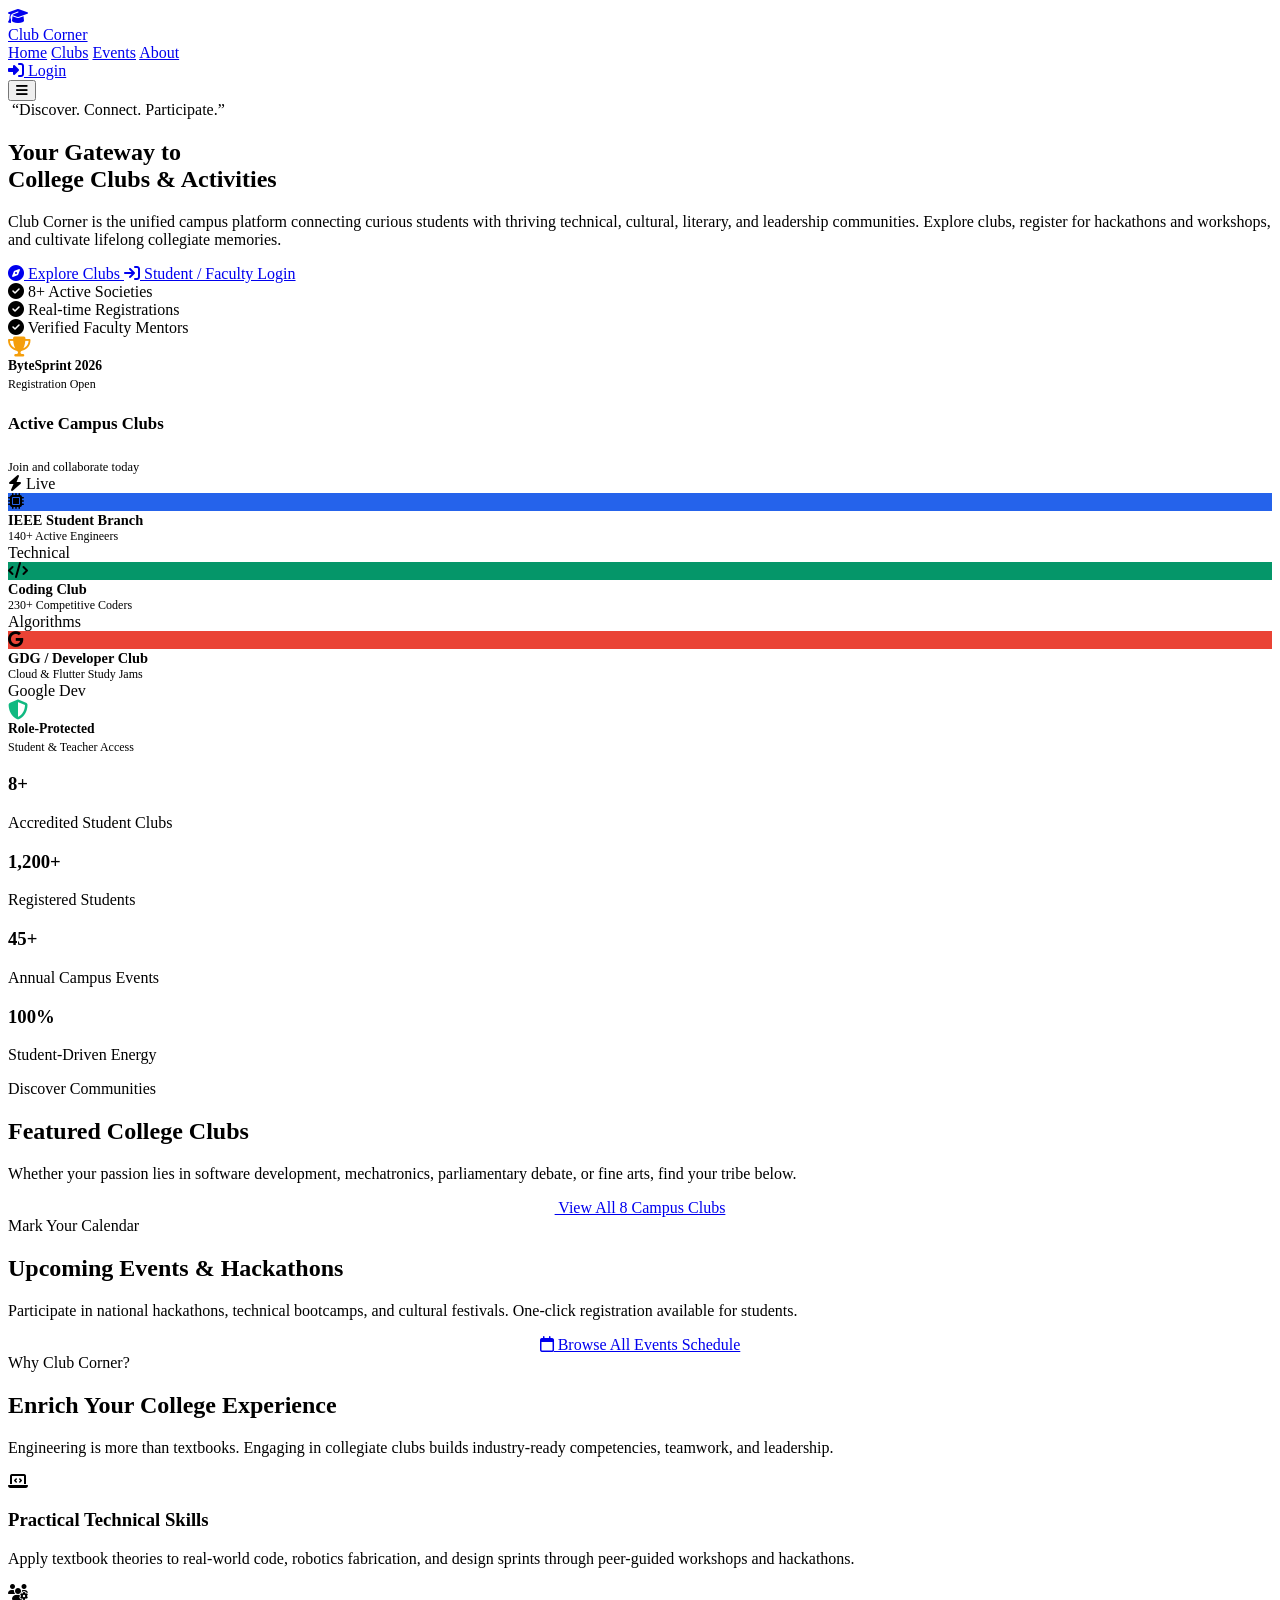
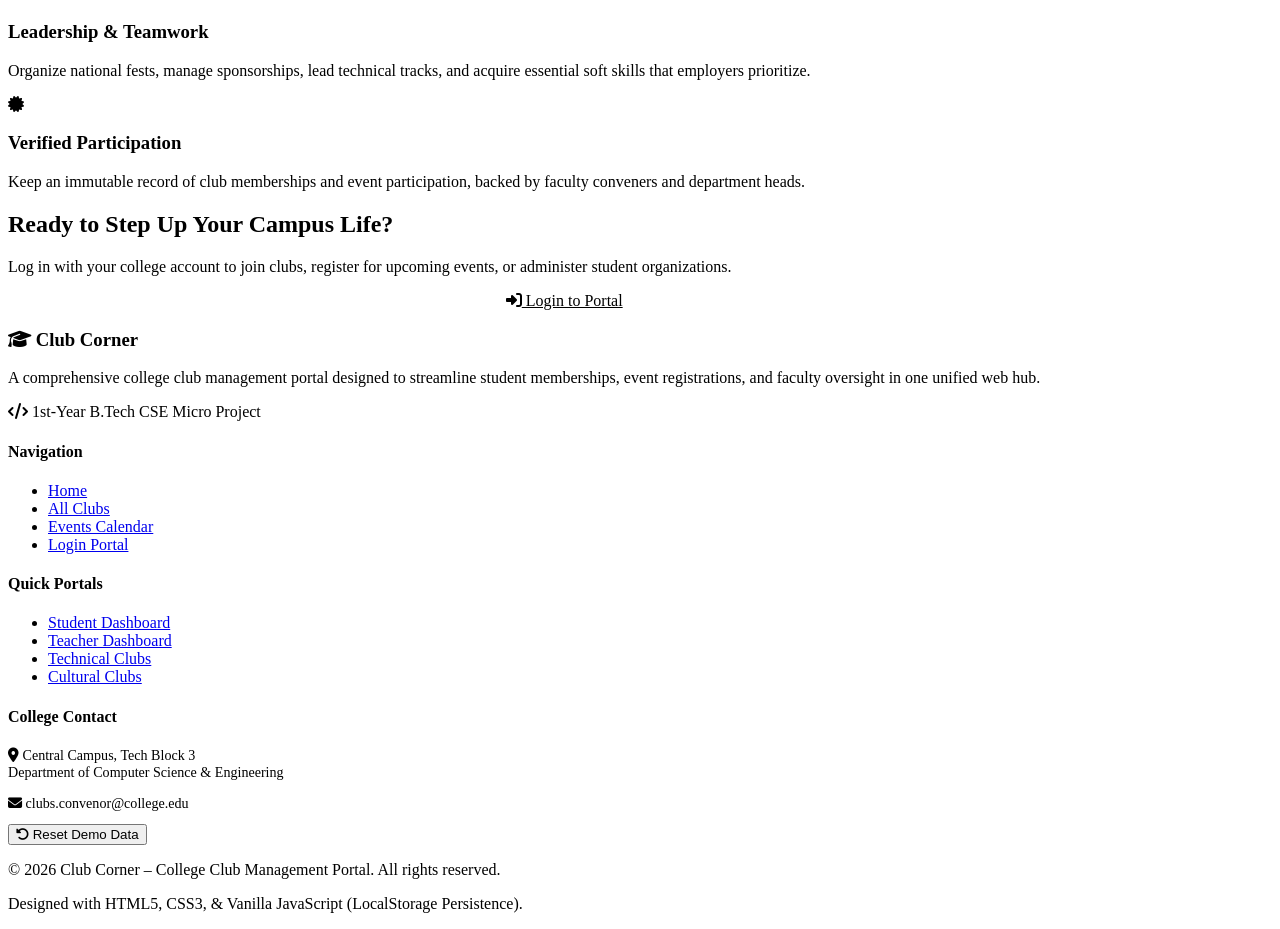
==== index.html @ ac7458be "Add files via upload" ====
<!DOCTYPE html>
<html lang="en">
<head>
    <meta charset="UTF-8">
    <meta name="viewport" content="width=device-width, initial-scale=1.0">
    <title>Club Corner – College Club Management Portal</title>
    <!-- Google Fonts: Plus Jakarta Sans -->
    <link rel="preconnect" href="https://fonts.googleapis.com">
    <link rel="preconnect" href="https://fonts.gstatic.com" crossorigin>
    <link href="https://fonts.googleapis.com/css2?family=Plus+Jakarta+Sans:wght@400;500;600;700;800&display=swap" rel="stylesheet">
    <!-- Font Awesome Icons -->
    <link rel="stylesheet" href="https://cdnjs.cloudflare.com/ajax/libs/font-awesome/6.4.0/css/all.min.css">
    <!-- Main & Landing CSS -->
    <link rel="stylesheet" href="css/main.css">
    <link rel="stylesheet" href="css/landing.css">
</head>
<body>

    <!-- Header Navigation -->
    <header class="site-header">
        <div class="container navbar">
            <a href="index.html" class="brand-logo">
                <div class="brand-icon">
                    <i class="fa-solid fa-graduation-cap"></i>
                </div>
                <span>Club Corner</span>
            </a>

            <nav class="nav-links" id="nav-links">
                <a href="index.html" class="nav-link active">Home</a>
                <a href="clubs.html" class="nav-link">Clubs</a>
                <a href="events.html" class="nav-link">Events</a>
                <a href="#about" class="nav-link">About</a>
            </nav>

            <div class="nav-actions">
                <div id="nav-user-container">
                    <!-- Populated dynamically by auth.initNavUser() -->
                    <a href="login.html" class="btn btn-primary nav-login-btn">
                        <i class="fa-solid fa-right-to-bracket"></i> Login
                    </a>
                </div>
                <button class="mobile-menu-btn" id="mobile-menu-btn" aria-label="Toggle navigation menu">
                    <i class="fa-solid fa-bars"></i>
                </button>
            </div>
        </div>
    </header>

    <!-- Main Content Area -->
    <main class="main-content">

        <!-- 1. HERO SECTION -->
        <section class="hero-section">
            <div class="container hero-grid">
                <div class="hero-text">
                    <div class="hero-tagline">
                        <i class="fa-solid fa-sparkles"></i>
                        <span>“Discover. Connect. Participate.”</span>
                    </div>
                    <h1 class="hero-title">
                        Your Gateway to <br>
                        <span class="text-gradient">College Clubs & Activities</span>
                    </h1>
                    <p class="hero-description">
                        Club Corner is the unified campus platform connecting curious students with 
                        thriving technical, cultural, literary, and leadership communities. Explore clubs, 
                        register for hackathons and workshops, and cultivate lifelong collegiate memories.
                    </p>
                    <div class="hero-actions">
                        <a href="clubs.html" class="btn btn-primary btn-lg">
                            <i class="fa-solid fa-compass"></i> Explore Clubs
                        </a>
                        <a href="login.html" class="btn btn-secondary btn-lg">
                            <i class="fa-solid fa-arrow-right-to-bracket"></i> Student / Faculty Login
                        </a>
                    </div>
                    <div class="hero-highlights">
                        <div class="hero-highlight-item">
                            <i class="fa-solid fa-circle-check"></i>
                            <span>8+ Active Societies</span>
                        </div>
                        <div class="hero-highlight-item">
                            <i class="fa-solid fa-circle-check"></i>
                            <span>Real-time Registrations</span>
                        </div>
                        <div class="hero-highlight-item">
                            <i class="fa-solid fa-circle-check"></i>
                            <span>Verified Faculty Mentors</span>
                        </div>
                    </div>
                </div>

                <!-- Hero Graphic Mockup -->
                <div class="hero-visual">
                    <div class="hero-card-stack">
                        <div class="hero-floating-badge badge-top-right">
                            <i class="fa-solid fa-trophy" style="color: #f59e0b; font-size: 1.25rem;"></i>
                            <div>
                                <strong style="display:block; font-size:0.85rem; color:var(--slate-800);">ByteSprint 2026</strong>
                                <span style="font-size:0.75rem; color:var(--slate-500);">Registration Open</span>
                            </div>
                        </div>

                        <div class="hero-main-card">
                            <div class="hero-preview-header">
                                <div>
                                    <h4 style="font-size:1.05rem; font-weight:800; color:var(--slate-900);">Active Campus Clubs</h4>
                                    <span style="font-size:0.78rem; color:var(--slate-500);">Join and collaborate today</span>
                                </div>
                                <span class="badge badge-tech"><i class="fa-solid fa-bolt"></i> Live</span>
                            </div>

                            <div class="hero-preview-club">
                                <div class="club-icon-circle" style="background:#2563eb;">
                                    <i class="fa-solid fa-microchip"></i>
                                </div>
                                <div style="flex:1;">
                                    <strong style="font-size:0.9rem; color:var(--slate-900);">IEEE Student Branch</strong>
                                    <p style="font-size:0.75rem; color:var(--slate-500); margin:0;">140+ Active Engineers</p>
                                </div>
                                <span class="badge badge-tech">Technical</span>
                            </div>

                            <div class="hero-preview-club">
                                <div class="club-icon-circle" style="background:#059669;">
                                    <i class="fa-solid fa-code"></i>
                                </div>
                                <div style="flex:1;">
                                    <strong style="font-size:0.9rem; color:var(--slate-900);">Coding Club</strong>
                                    <p style="font-size:0.75rem; color:var(--slate-500); margin:0;">230+ Competitive Coders</p>
                                </div>
                                <span class="badge badge-tech">Algorithms</span>
                            </div>

                            <div class="hero-preview-club">
                                <div class="club-icon-circle" style="background:#ea4335;">
                                    <i class="fa-brands fa-google"></i>
                                </div>
                                <div style="flex:1;">
                                    <strong style="font-size:0.9rem; color:var(--slate-900);">GDG / Developer Club</strong>
                                    <p style="font-size:0.75rem; color:var(--slate-500); margin:0;">Cloud & Flutter Study Jams</p>
                                </div>
                                <span class="badge badge-tech">Google Dev</span>
                            </div>
                        </div>

                        <div class="hero-floating-badge badge-bottom-left">
                            <i class="fa-solid fa-shield-halved" style="color: #10b981; font-size: 1.25rem;"></i>
                            <div>
                                <strong style="display:block; font-size:0.85rem; color:var(--slate-800);">Role-Protected</strong>
                                <span style="font-size:0.75rem; color:var(--slate-500);">Student & Teacher Access</span>
                            </div>
                        </div>
                    </div>
                </div>
            </div>
        </section>

        <!-- Stats Ribbon -->
        <section class="stats-ribbon">
            <div class="container stats-grid">
                <div class="stat-item">
                    <h3>8+</h3>
                    <p>Accredited Student Clubs</p>
                </div>
                <div class="stat-item">
                    <h3>1,200+</h3>
                    <p>Registered Students</p>
                </div>
                <div class="stat-item">
                    <h3>45+</h3>
                    <p>Annual Campus Events</p>
                </div>
                <div class="stat-item">
                    <h3>100%</h3>
                    <p>Student-Driven Energy</p>
                </div>
            </div>
        </section>

        <!-- 2. FEATURED CLUBS SECTION -->
        <section class="featured-clubs-section" id="clubs-section">
            <div class="container">
                <div class="section-header">
                    <span class="section-subtitle">Discover Communities</span>
                    <h2 class="section-title">Featured College Clubs</h2>
                    <p class="section-desc">
                        Whether your passion lies in software development, mechatronics, parliamentary debate, or fine arts, find your tribe below.
                    </p>
                </div>

                <!-- Dynamic container rendered by landing.js -->
                <div class="clubs-grid" id="featured-clubs-container">
                    <!-- Populated dynamically -->
                </div>

                <div style="text-align: center; margin-top: 1rem;">
                    <a href="clubs.html" class="btn btn-outline btn-lg">
                        <i class="fa-solid fa-grid-2"></i> View All 8 Campus Clubs
                    </a>
                </div>
            </div>
        </section>

        <!-- 3. UPCOMING EVENTS SECTION -->
        <section class="upcoming-events-section" id="events-section">
            <div class="container">
                <div class="section-header">
                    <span class="section-subtitle">Mark Your Calendar</span>
                    <h2 class="section-title">Upcoming Events & Hackathons</h2>
                    <p class="section-desc">
                        Participate in national hackathons, technical bootcamps, and cultural festivals. One-click registration available for students.
                    </p>
                </div>

                <!-- Dynamic container rendered by landing.js -->
                <div class="events-grid" id="upcoming-events-container">
                    <!-- Populated dynamically -->
                </div>

                <div style="text-align: center; margin-top: 1rem;">
                    <a href="events.html" class="btn btn-outline btn-lg">
                        <i class="fa-regular fa-calendar"></i> Browse All Events Schedule
                    </a>
                </div>
            </div>
        </section>

        <!-- 4. WHY JOIN / ABOUT SECTION -->
        <section class="why-join-section" id="about">
            <div class="container">
                <div class="section-header">
                    <span class="section-subtitle">Why Club Corner?</span>
                    <h2 class="section-title">Enrich Your College Experience</h2>
                    <p class="section-desc">
                        Engineering is more than textbooks. Engaging in collegiate clubs builds industry-ready competencies, teamwork, and leadership.
                    </p>
                </div>

                <div class="benefits-grid">
                    <div class="benefit-card">
                        <div class="benefit-icon">
                            <i class="fa-solid fa-laptop-code"></i>
                        </div>
                        <h3 class="benefit-title">Practical Technical Skills</h3>
                        <p class="benefit-desc">
                            Apply textbook theories to real-world code, robotics fabrication, and design sprints through peer-guided workshops and hackathons.
                        </p>
                    </div>

                    <div class="benefit-card">
                        <div class="benefit-icon">
                            <i class="fa-solid fa-users-gear"></i>
                        </div>
                        <h3 class="benefit-title">Leadership & Teamwork</h3>
                        <p class="benefit-desc">
                            Organize national fests, manage sponsorships, lead technical tracks, and acquire essential soft skills that employers prioritize.
                        </p>
                    </div>

                    <div class="benefit-card">
                        <div class="benefit-icon">
                            <i class="fa-solid fa-certificate"></i>
                        </div>
                        <h3 class="benefit-title">Verified Participation</h3>
                        <p class="benefit-desc">
                            Keep an immutable record of club memberships and event participation, backed by faculty conveners and department heads.
                        </p>
                    </div>
                </div>
            </div>
        </section>

        <!-- 5. CALL TO ACTION BANNER -->
        <section class="cta-banner">
            <div class="container cta-content">
                <h2 class="cta-title">Ready to Step Up Your Campus Life?</h2>
                <p class="cta-desc">
                    Log in with your college account to join clubs, register for upcoming events, or administer student organizations.
                </p>
                <div style="display:flex; justify-content:center; gap:1rem; flex-wrap:wrap;">
                    <a href="login.html" class="btn btn-primary btn-lg" style="background:#ffffff; color:var(--primary);">
                        <i class="fa-solid fa-right-to-bracket"></i> Login to Portal
                    </a>
                    <a href="clubs.html" class="btn btn-outline btn-lg" style="color:#ffffff; border-color:#ffffff;">
                        <i class="fa-solid fa-compass"></i> Explore All Clubs
                    </a>
                </div>
            </div>
        </section>

    </main>

    <!-- Global Footer -->
    <footer class="site-footer">
        <div class="container">
            <div class="footer-grid">
                <div class="footer-brand">
                    <h3>
                        <i class="fa-solid fa-graduation-cap text-primary"></i> Club Corner
                    </h3>
                    <p>
                        A comprehensive college club management portal designed to streamline student memberships, 
                        event registrations, and faculty oversight in one unified web hub.
                    </p>
                    <span class="project-tag">
                        <i class="fa-solid fa-code"></i> 1st-Year B.Tech CSE Micro Project
                    </span>
                </div>

                <div class="footer-col">
                    <h4>Navigation</h4>
                    <ul>
                        <li><a href="index.html">Home</a></li>
                        <li><a href="clubs.html">All Clubs</a></li>
                        <li><a href="events.html">Events Calendar</a></li>
                        <li><a href="login.html">Login Portal</a></li>
                    </ul>
                </div>

                <div class="footer-col">
                    <h4>Quick Portals</h4>
                    <ul>
                        <li><a href="student-dashboard.html">Student Dashboard</a></li>
                        <li><a href="teacher-dashboard.html">Teacher Dashboard</a></li>
                        <li><a href="clubs.html?cat=Technical">Technical Clubs</a></li>
                        <li><a href="clubs.html?cat=Cultural">Cultural Clubs</a></li>
                    </ul>
                </div>

                <div class="footer-col">
                    <h4>College Contact</h4>
                    <p style="font-size: 0.88rem; color: var(--slate-400); margin-bottom: 0.5rem;">
                        <i class="fa-solid fa-location-dot"></i> Central Campus, Tech Block 3<br>
                        Department of Computer Science & Engineering
                    </p>
                    <p style="font-size: 0.88rem; color: var(--slate-400); margin-bottom: 0.75rem;">
                        <i class="fa-solid fa-envelope"></i> clubs.convenor@college.edu
                    </p>
                    <button id="reset-demo-data-btn" class="reset-demo-btn">
                        <i class="fa-solid fa-rotate-left"></i> Reset Demo Data
                    </button>
                </div>
            </div>

            <div class="footer-bottom">
                <p>&copy; 2026 Club Corner – College Club Management Portal. All rights reserved.</p>
                <p>Designed with HTML5, CSS3, & Vanilla JavaScript (LocalStorage Persistence).</p>
            </div>
        </div>
    </footer>

    <!-- Scripts -->
    <script src="js/data.js"></script>
    <script src="js/auth.js"></script>
    <script src="js/landing.js"></script>
</body>
</html>
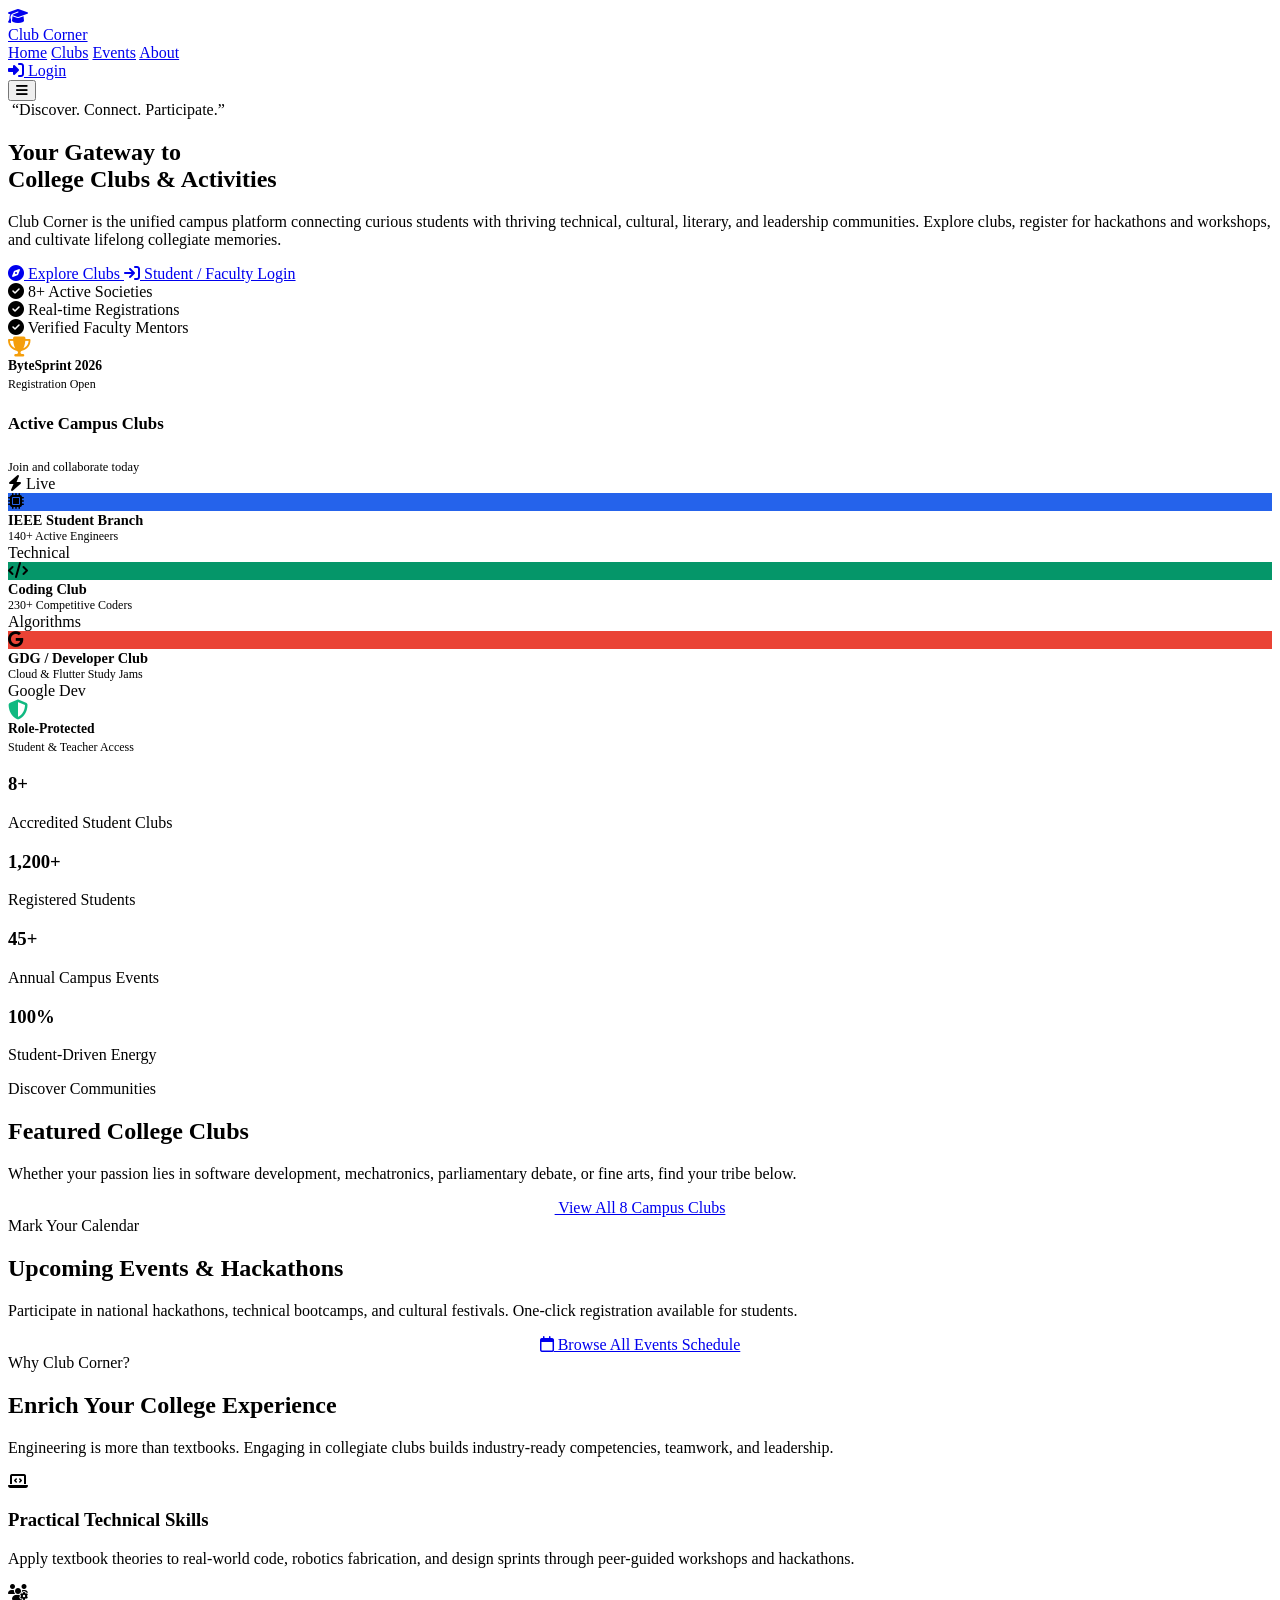
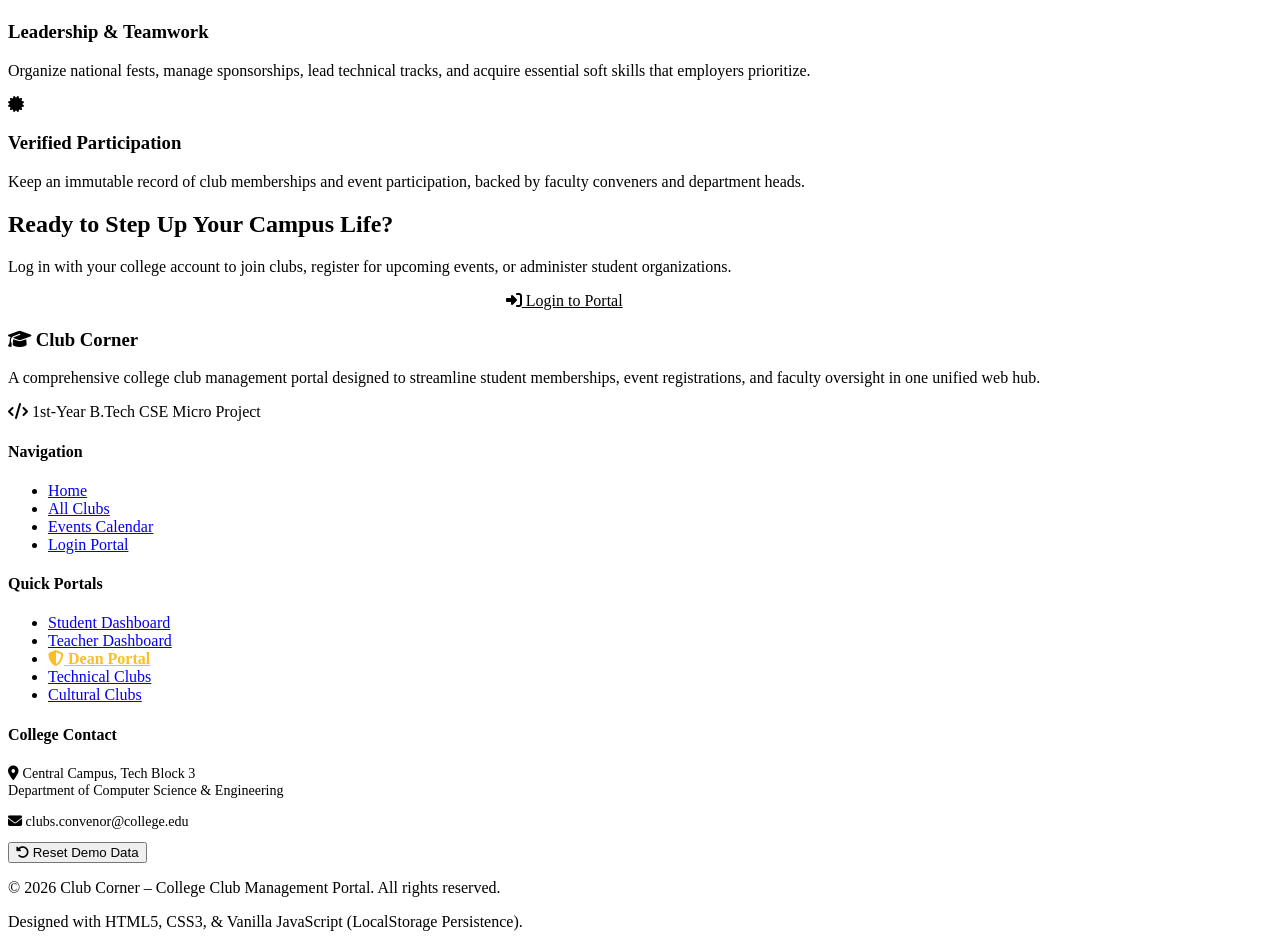
==== commit 81ac4be5: "Add files via upload" ====
--- a/index.html
+++ b/index.html
@@ -324,6 +324,7 @@
                     <ul>
                         <li><a href="student-dashboard.html">Student Dashboard</a></li>
                         <li><a href="teacher-dashboard.html">Teacher Dashboard</a></li>
+                        <li><a href="dean-login.html" style="color: #fbbf24; font-weight: 600;"><i class="fa-solid fa-shield-halved"></i> Dean Portal</a></li>
                         <li><a href="clubs.html?cat=Technical">Technical Clubs</a></li>
                         <li><a href="clubs.html?cat=Cultural">Cultural Clubs</a></li>
                     </ul>
